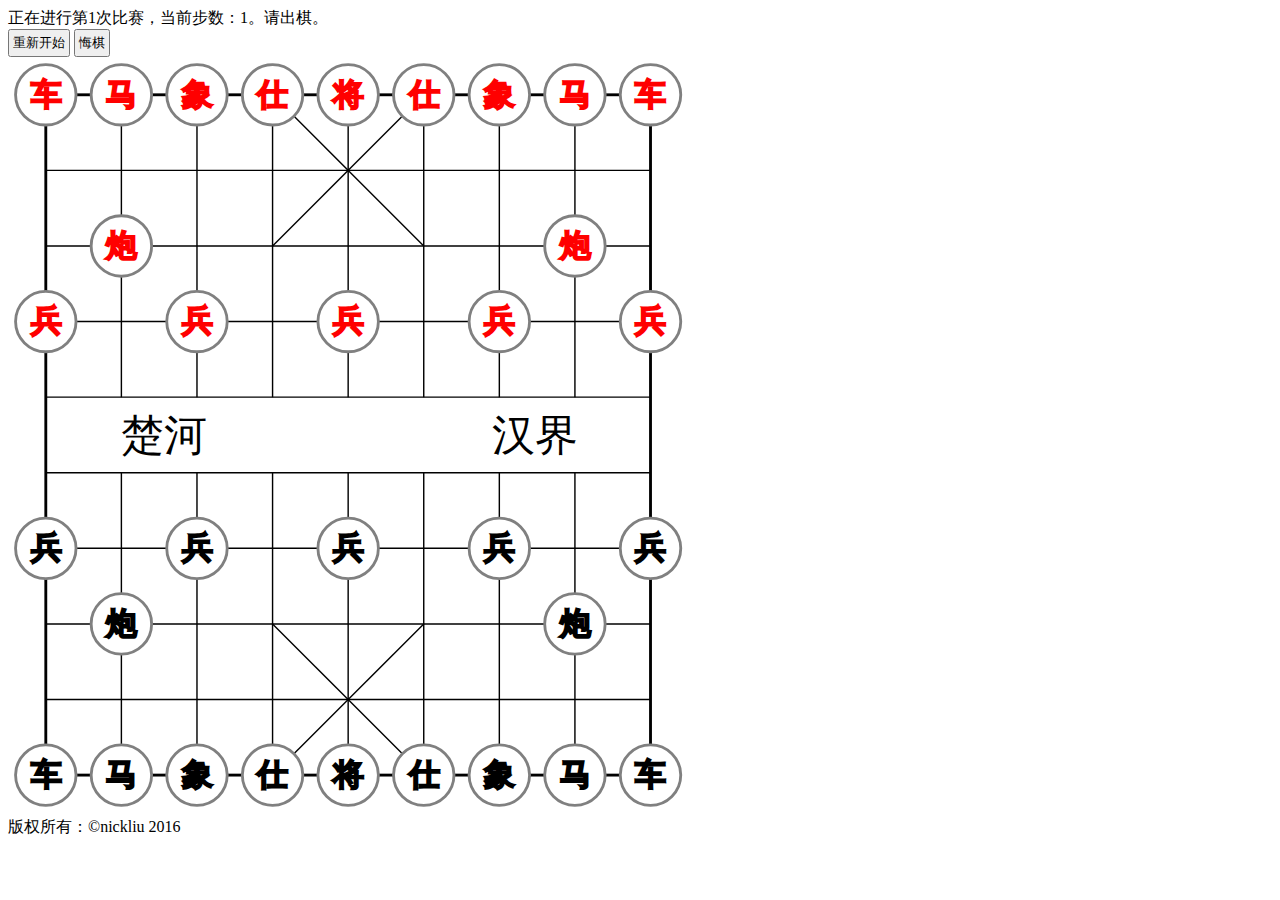
==== index.html @ 73413883 "change default.html to index.html" ====
<!DOCTYPE html>
<html>
  <head>
    <meta charset="utf-8">
    <title>欢迎使用中国象棋</title>
    <link rel="stylesheet" href="css/site.css" media="screen" charset="utf-8">
  </head>
  <body>
    <header>
    </header>
    <div class="status-wrapper">
        <div class="status-panel">
          <span id="status_span"></span>
        </div>
        <div class="message-panel">
          <span id="message_span"></span>
        </div>
    </div>
    <div class="controller-wrapper">
      <button class="controller-btn" type="button" id="btn_restart">重新开始</button>
      <button class="controller-btn" type="button" id="btn_back">悔棋</button>
    </div>
    <div id="main_wrapper">
      <div id="panel_wrapper">
        <svg id="panel_svg" class="chess-panel" width="18cm" height="20cm" viewBox="-5 -5 90 100">
          <rect class="border" x="0" y="0" width="80" height="90"></rect>
          <line class="horizon 1 red" x1="0" y1="10" x2="80" y2="10"></line>
          <line class="horizon 2 red" x1="0" y1="20" x2="80" y2="20"></line>
          <line class="horizon 3 red" x1="0" y1="30" x2="80" y2="30"></line>
          <line class="horizon 4 red" x1="0" y1="40" x2="80" y2="40"></line>

          <line class="horizon 1 black" x1="0" y1="80" x2="80" y2="80"></line>
          <line class="horizon 2 black" x1="0" y1="70" x2="80" y2="70"></line>
          <line class="horizon 3 black" x1="0" y1="60" x2="80" y2="60"></line>
          <line class="horizon 4 black" x1="0" y1="50" x2="80" y2="50"></line>

          <line class="vertical 1 red" x1="10" y1="00" x2="10" y2="40"></line>
          <line class="vertical 2 red" x1="20" y1="00" x2="20" y2="40"></line>
          <line class="vertical 3 red" x1="30" y1="00" x2="30" y2="40"></line>
          <line class="vertical 4 red" x1="40" y1="00" x2="40" y2="40"></line>
          <line class="vertical 5 red" x1="50" y1="00" x2="50" y2="40"></line>
          <line class="vertical 6 red" x1="60" y1="00" x2="60" y2="40"></line>
          <line class="vertical 7 red" x1="70" y1="00" x2="70" y2="40"></line>

          <line class="vertical 1 black" x1="10" y1="50" x2="10" y2="90"></line>
          <line class="vertical 2 black" x1="20" y1="50" x2="20" y2="90"></line>
          <line class="vertical 3 black" x1="30" y1="50" x2="30" y2="90"></line>
          <line class="vertical 4 black" x1="40" y1="50" x2="40" y2="90"></line>
          <line class="vertical 5 black" x1="50" y1="50" x2="50" y2="90"></line>
          <line class="vertical 6 black" x1="60" y1="50" x2="60" y2="90"></line>
          <line class="vertical 7 black" x1="70" y1="50" x2="70" y2="90"></line>

          <line class="slash 1 red" x1="30" y1="0" x2="50" y2="20"></line>
          <line class="slash 2 red" x1="50" y1="0" x2="30" y2="20"></line>

          <line class="slash 1 black" x1="30" y1="90" x2="50" y2="70"></line>
          <line class="slash 2 black" x1="50" y1="90" x2="30" y2="70"></line>

          <text class="title red" x="10" y="47">楚河</text>
          <text class="title black" x="59" y="47">汉界</text>

          <g class="chessman red" id="red_king_1">
            <circle r="4"></circle>
            <text x="-2" y="1.3" width="8" height="8">将</text>
          </g>
          <g class="chessman red" id="red_rook_1">
            <circle r="4"></circle>
            <text x="-2" y="1.3" width="8" height="8">车</text>
          </g>
          <g class="chessman red" id="red_rook_2">
            <circle r="4"></circle>
            <text x="-2" y="1.3" width="8" height="8">车</text>
          </g>
          <g class="chessman red" id="red_horse_1">
            <circle r="4"></circle>
            <text x="-2" y="1.3" width="8" height="8">马</text>
          </g>
          <g class="chessman red" id="red_horse_2">
            <circle r="4"></circle>
            <text x="-2" y="1.3" width="8" height="8">马</text>
          </g>
          <g class="chessman red" id="red_cannon_1">
            <circle r="4"></circle>
            <text x="-2" y="1.3" width="8" height="8">炮</text>
          </g>
          <g class="chessman red" id="red_cannon_2">
            <circle r="4"></circle>
            <text x="-2" y="1.3" width="8" height="8">炮</text>
          </g>
          <g class="chessman red" id="red_bishop_1">
            <circle r="4"></circle>
            <text x="-2" y="1.3" width="8" height="8">仕</text>
          </g>
          <g class="chessman red" id="red_bishop_2">
            <circle r="4"></circle>
            <text x="-2" y="1.3" width="8" height="8">仕</text>
          </g>
          <g class="chessman red" id="red_elephant_1">
            <circle r="4"></circle>
            <text x="-2" y="1.3" width="8" height="8">象</text>
          </g>
          <g class="chessman red" id="red_elephant_2">
            <circle r="4"></circle>
            <text x="-2" y="1.3" width="8" height="8">象</text>
          </g>
          <g class="chessman red" id="red_pawn_1">
            <circle r="4"></circle>
            <text x="-2" y="1.3" width="8" height="8">兵</text>
          </g>
          <g class="chessman red" id="red_pawn_2">
            <circle r="4"></circle>
            <text x="-2" y="1.3" width="8" height="8">兵</text>
          </g>
          <g class="chessman red" id="red_pawn_3">
            <circle r="4"></circle>
            <text x="-2" y="1.3" width="8" height="8">兵</text>
          </g>
          <g class="chessman red" id="red_pawn_4">
            <circle r="4"></circle>
            <text x="-2" y="1.3" width="8" height="8">兵</text>
          </g>
          <g class="chessman red" id="red_pawn_5">
            <circle r="4"></circle>
            <text x="-2" y="1.3" width="8" height="8">兵</text>
          </g>

          <g class="chessman black" id="black_king_1">
            <circle r="4"></circle>
            <text x="-2" y="1.3" width="8" height="8">将</text>
          </g>
          <g class="chessman black" id="black_rook_1">
            <circle r="4"></circle>
            <text x="-2" y="1.3" width="8" height="8">车</text>
          </g>
          <g class="chessman black" id="black_rook_2">
            <circle r="4"></circle>
            <text x="-2" y="1.3" width="8" height="8">车</text>
          </g>
          <g class="chessman black" id="black_horse_1">
            <circle r="4"></circle>
            <text x="-2" y="1.3" width="8" height="8">马</text>
          </g>
          <g class="chessman black" id="black_horse_2">
            <circle r="4"></circle>
            <text x="-2" y="1.3" width="8" height="8">马</text>
          </g>
          <g class="chessman black" id="black_cannon_1">
            <circle r="4"></circle>
            <text x="-2" y="1.3" width="8" height="8">炮</text>
          </g>
          <g class="chessman black" id="black_cannon_2">
            <circle r="4"></circle>
            <text x="-2" y="1.3" width="8" height="8">炮</text>
          </g>
          <g class="chessman black" id="black_bishop_1">
            <circle r="4"></circle>
            <text x="-2" y="1.3" width="8" height="8">仕</text>
          </g>
          <g class="chessman black" id="black_bishop_2">
            <circle r="4"></circle>
            <text x="-2" y="1.3" width="8" height="8">仕</text>
          </g>
          <g class="chessman black" id="black_elephant_1">
            <circle r="4"></circle>
            <text x="-2" y="1.3" width="8" height="8">象</text>
          </g>
          <g class="chessman black" id="black_elephant_2">
            <circle r="4"></circle>
            <text x="-2" y="1.3" width="8" height="8">象</text>
          </g>
          <g class="chessman black" id="black_pawn_1">
            <circle r="4"></circle>
            <text x="-2" y="1.3" width="8" height="8">兵</text>
          </g>
          <g class="chessman black" id="black_pawn_2">
            <circle r="4"></circle>
            <text x="-2" y="1.3" width="8" height="8">兵</text>
          </g>
          <g class="chessman black" id="black_pawn_3">
            <circle r="4"></circle>
            <text x="-2" y="1.3" width="8" height="8">兵</text>
          </g>
          <g class="chessman black" id="black_pawn_4">
            <circle r="4"></circle>
            <text x="-2" y="1.3" width="8" height="8">兵</text>
          </g>
          <g class="chessman black" id="black_pawn_5">
            <circle r="4"></circle>
            <text x="-2" y="1.3" width="8" height="8">兵</text>
          </g>
        </svg>
      </div>
    </div>
    <footer>版权所有：©nickliu 2016</footer>
    <script src="js/site.js"></script>
  </body>
</html>
---- css/site.css ----
.chess-panel {
  fill: transparent;
}

.chess-panel .border {
  stroke: black;
  stroke-width: 0.1mm;
  fill: white;
}

.chess-panel .horizon, .chess-panel .vertical, .chess-panel .slash {
  stroke-width: 0.05mm;
  stroke: black;
}

.chess-panel .title {
  font-size: 1.5mm;
  fill: black;
  font-family: "华文隶书";
}

.chess-panel .chessman {
  stroke-width: 0.1mm;
  stroke: gray;
  fill: white;
  cursor: default;
}

.chess-panel .chessman text {
  font-size: 1.1mm;
  font-family: "幼圆";
  cursor: default;
  -webkit-user-select: none;
  -moz-user-select: none;
}

.chess-panel .chessman.red text {
  stroke: red;
}

.chess-panel .chessman.black text {
  stroke: black;
}

.controller-btn {
  display: inline-block;
  padding: 3px;
}
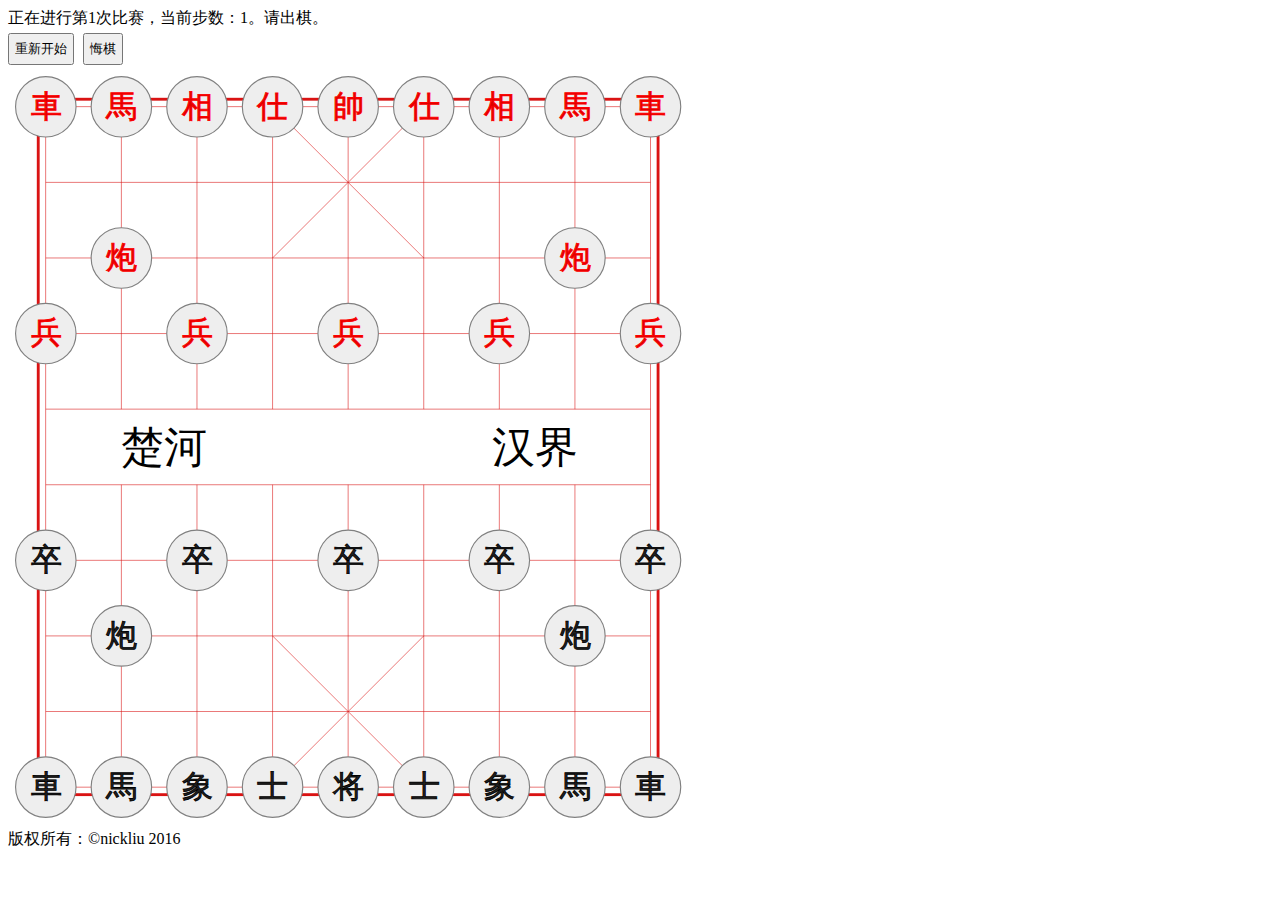
==== commit 3dba9be7: "optimal the UI" ====
--- a/index.html
+++ b/index.html
@@ -23,7 +23,8 @@
     <div id="main_wrapper">
       <div id="panel_wrapper">
         <svg id="panel_svg" class="chess-panel" width="18cm" height="20cm" viewBox="-5 -5 90 100">
-          <rect class="border" x="0" y="0" width="80" height="90"></rect>
+          <rect class="border" x="-1" y="-1" width="82" height="92"></rect>
+          <rect class="border inner" x="0" y="0" width="80" height="90"></rect>
           <line class="horizon 1 red" x1="0" y1="10" x2="80" y2="10"></line>
           <line class="horizon 2 red" x1="0" y1="20" x2="80" y2="20"></line>
           <line class="horizon 3 red" x1="0" y1="30" x2="80" y2="30"></line>
@@ -61,23 +62,23 @@
 
           <g class="chessman red" id="red_king_1">
             <circle r="4"></circle>
-            <text x="-2" y="1.3" width="8" height="8">将</text>
+            <text x="-2" y="1.3" width="8" height="8">帥</text>
           </g>
           <g class="chessman red" id="red_rook_1">
             <circle r="4"></circle>
-            <text x="-2" y="1.3" width="8" height="8">车</text>
+            <text x="-2" y="1.3" width="8" height="8">車</text>
           </g>
           <g class="chessman red" id="red_rook_2">
             <circle r="4"></circle>
-            <text x="-2" y="1.3" width="8" height="8">车</text>
+            <text x="-2" y="1.3" width="8" height="8">車</text>
           </g>
           <g class="chessman red" id="red_horse_1">
             <circle r="4"></circle>
-            <text x="-2" y="1.3" width="8" height="8">马</text>
+            <text x="-2" y="1.3" width="8" height="8">馬</text>
           </g>
           <g class="chessman red" id="red_horse_2">
             <circle r="4"></circle>
-            <text x="-2" y="1.3" width="8" height="8">马</text>
+            <text x="-2" y="1.3" width="8" height="8">馬</text>
           </g>
           <g class="chessman red" id="red_cannon_1">
             <circle r="4"></circle>
@@ -97,11 +98,11 @@
           </g>
           <g class="chessman red" id="red_elephant_1">
             <circle r="4"></circle>
-            <text x="-2" y="1.3" width="8" height="8">象</text>
+            <text x="-2" y="1.3" width="8" height="8">相</text>
           </g>
           <g class="chessman red" id="red_elephant_2">
             <circle r="4"></circle>
-            <text x="-2" y="1.3" width="8" height="8">象</text>
+            <text x="-2" y="1.3" width="8" height="8">相</text>
           </g>
           <g class="chessman red" id="red_pawn_1">
             <circle r="4"></circle>
@@ -130,19 +131,19 @@
           </g>
           <g class="chessman black" id="black_rook_1">
             <circle r="4"></circle>
-            <text x="-2" y="1.3" width="8" height="8">车</text>
+            <text x="-2" y="1.3" width="8" height="8">車</text>
           </g>
           <g class="chessman black" id="black_rook_2">
             <circle r="4"></circle>
-            <text x="-2" y="1.3" width="8" height="8">车</text>
+            <text x="-2" y="1.3" width="8" height="8">車</text>
           </g>
           <g class="chessman black" id="black_horse_1">
             <circle r="4"></circle>
-            <text x="-2" y="1.3" width="8" height="8">马</text>
+            <text x="-2" y="1.3" width="8" height="8">馬</text>
           </g>
           <g class="chessman black" id="black_horse_2">
             <circle r="4"></circle>
-            <text x="-2" y="1.3" width="8" height="8">马</text>
+            <text x="-2" y="1.3" width="8" height="8">馬</text>
           </g>
           <g class="chessman black" id="black_cannon_1">
             <circle r="4"></circle>
@@ -154,11 +155,11 @@
           </g>
           <g class="chessman black" id="black_bishop_1">
             <circle r="4"></circle>
-            <text x="-2" y="1.3" width="8" height="8">仕</text>
+            <text x="-2" y="1.3" width="8" height="8">士</text>
           </g>
           <g class="chessman black" id="black_bishop_2">
             <circle r="4"></circle>
-            <text x="-2" y="1.3" width="8" height="8">仕</text>
+            <text x="-2" y="1.3" width="8" height="8">士</text>
           </g>
           <g class="chessman black" id="black_elephant_1">
             <circle r="4"></circle>
@@ -170,23 +171,23 @@
           </g>
           <g class="chessman black" id="black_pawn_1">
             <circle r="4"></circle>
-            <text x="-2" y="1.3" width="8" height="8">兵</text>
+            <text x="-2" y="1.3" width="8" height="8">卒</text>
           </g>
           <g class="chessman black" id="black_pawn_2">
             <circle r="4"></circle>
-            <text x="-2" y="1.3" width="8" height="8">兵</text>
+            <text x="-2" y="1.3" width="8" height="8">卒</text>
           </g>
           <g class="chessman black" id="black_pawn_3">
             <circle r="4"></circle>
-            <text x="-2" y="1.3" width="8" height="8">兵</text>
+            <text x="-2" y="1.3" width="8" height="8">卒</text>
           </g>
           <g class="chessman black" id="black_pawn_4">
             <circle r="4"></circle>
-            <text x="-2" y="1.3" width="8" height="8">兵</text>
+            <text x="-2" y="1.3" width="8" height="8">卒</text>
           </g>
           <g class="chessman black" id="black_pawn_5">
             <circle r="4"></circle>
-            <text x="-2" y="1.3" width="8" height="8">兵</text>
+            <text x="-2" y="1.3" width="8" height="8">卒</text>
           </g>
         </svg>
       </div>
--- a/css/site.css
+++ b/css/site.css
@@ -3,14 +3,18 @@
 }
 
 .chess-panel .border {
-  stroke: black;
+  stroke: #da1313;
   stroke-width: 0.1mm;
   fill: white;
 }
 
+.chess-panel .border.inner{
+  stroke-width: 0.02mm;
+}
+
 .chess-panel .horizon, .chess-panel .vertical, .chess-panel .slash {
-  stroke-width: 0.05mm;
-  stroke: black;
+  stroke-width: 0.02mm;
+  stroke: #da1313;
 }
 
 .chess-panel .title {
@@ -20,10 +24,15 @@
 }
 
 .chess-panel .chessman {
-  stroke-width: 0.1mm;
+  stroke-width: 0.04mm;
   stroke: gray;
-  fill: white;
+  fill: #eee;
   cursor: default;
+  box-shadow: 1px 1px 1px gray;
+}
+
+.chess-panel .chessman:hover {
+  fill: #ddd;
 }
 
 .chess-panel .chessman text {
@@ -32,17 +41,22 @@
   cursor: default;
   -webkit-user-select: none;
   -moz-user-select: none;
+  stroke-width: 0.03mm;
 }
 
 .chess-panel .chessman.red text {
-  stroke: red;
+  stroke: #f00;
+  fill: #d00;
 }
 
 .chess-panel .chessman.black text {
-  stroke: black;
+  stroke: #000;
+  fill: #222;
 }
 
 .controller-btn {
   display: inline-block;
-  padding: 3px;
+  padding: 5px;
+  margin: 4px 5px 4px 0;
+  color: black;
 }
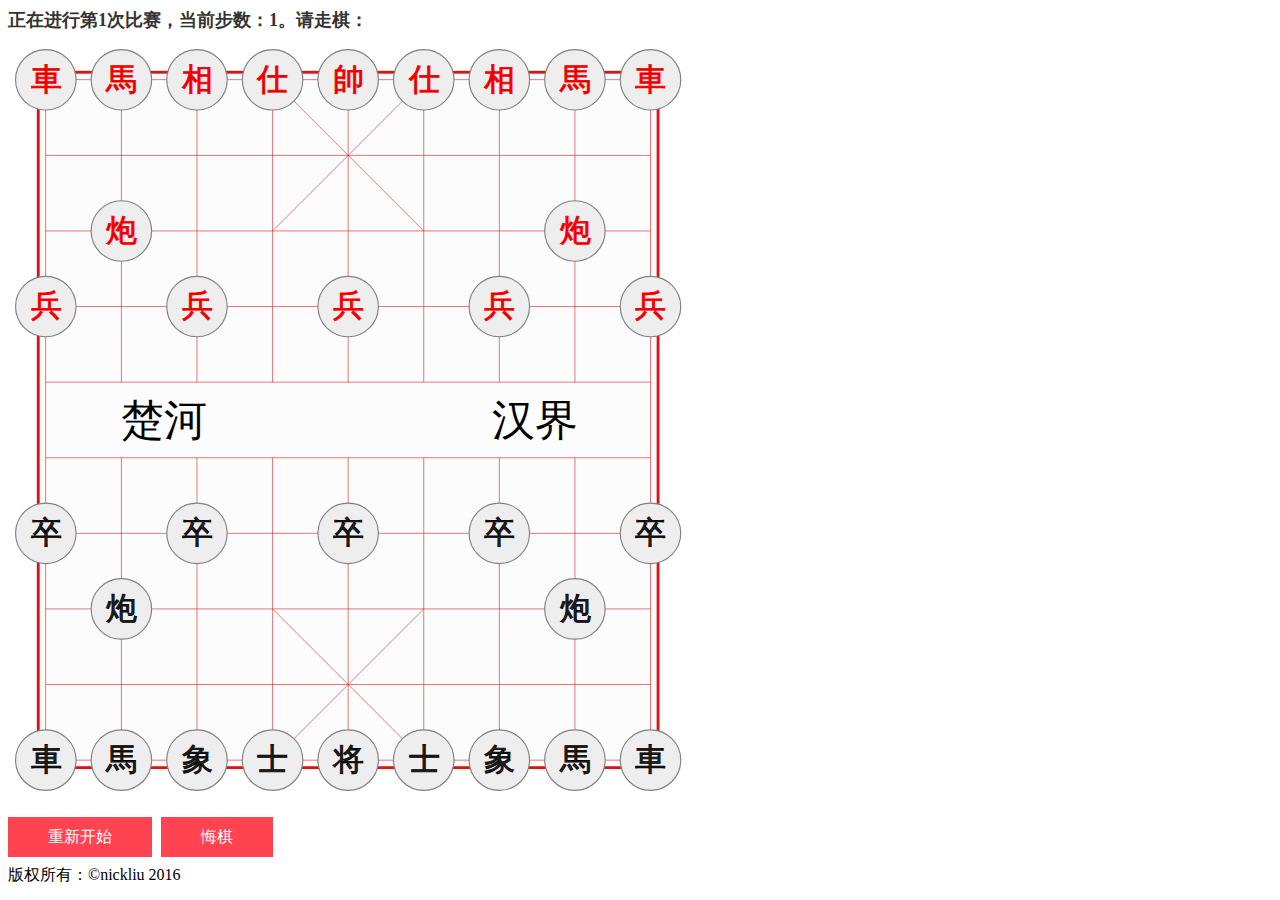
==== commit fa7e83c6: "optimal the UI twice" ====
--- a/index.html
+++ b/index.html
@@ -16,13 +16,17 @@
           <span id="message_span"></span>
         </div>
     </div>
-    <div class="controller-wrapper">
-      <button class="controller-btn" type="button" id="btn_restart">重新开始</button>
-      <button class="controller-btn" type="button" id="btn_back">悔棋</button>
-    </div>
     <div id="main_wrapper">
       <div id="panel_wrapper">
         <svg id="panel_svg" class="chess-panel" width="18cm" height="20cm" viewBox="-5 -5 90 100">
+          <defs>
+            <filter id="f1" x="0" y="0" width="200%" height="200%">
+            <feOffset result="offOut" in="SourceAlpha" dx="20" dy="20" />
+            <feGaussianBlur result="blurOut" in="offOut" stdDeviation="10" />
+            <feBlend in="SourceGraphic" in2="blurOut" mode="normal" />
+            </filter>
+          </defs>
+
           <rect class="border" x="-1" y="-1" width="82" height="92"></rect>
           <rect class="border inner" x="0" y="0" width="80" height="90"></rect>
           <line class="horizon 1 red" x1="0" y1="10" x2="80" y2="10"></line>
@@ -192,6 +196,10 @@
         </svg>
       </div>
     </div>
+    <div class="controller-wrapper">
+      <button class="controller-btn" type="button" id="btn_restart">重新开始</button>
+      <button class="controller-btn" type="button" id="btn_back">悔棋</button>
+    </div>
     <footer>版权所有：©nickliu 2016</footer>
     <script src="js/site.js"></script>
   </body>
--- a/css/site.css
+++ b/css/site.css
@@ -1,11 +1,12 @@
 .chess-panel {
   fill: transparent;
+  margin: 10px 0px;
 }
 
 .chess-panel .border {
   stroke: #da1313;
   stroke-width: 0.1mm;
-  fill: white;
+  fill: #fcfcfc;
 }
 
 .chess-panel .border.inner{
@@ -28,7 +29,7 @@
   stroke: gray;
   fill: #eee;
   cursor: default;
-  box-shadow: 1px 1px 1px gray;
+  filter: drop-shadow();
 }
 
 .chess-panel .chessman:hover {
@@ -56,7 +57,38 @@
 
 .controller-btn {
   display: inline-block;
-  padding: 5px;
-  margin: 4px 5px 4px 0;
-  color: black;
+  margin: 5px 5px 8px 0;
+  color: #FFF;
+  background-color: #FF4351;
+  border-color: #FF4351;
+  font-weight: 400;
+  font-size: 16px;
+  font-family: "Helvetica Neue Light", "Helvetica Neue", Helvetica, Arial, "Lucida Grande", sans-serif;
+  text-decoration: none;
+  text-align: center;
+  line-height: 40px;
+  height: 40px;
+  padding: 0 40px;
+  display: inline-block;
+  appearance: none;
+  cursor: pointer;
+  border: none;
+  -webkit-box-sizing: border-box;
+  -moz-box-sizing: border-box;
+  box-sizing: border-box;
+  -webkit-transition-property: all;
+  transition-property: all;
+  -webkit-transition-duration: .3s;
+  transition-duration: .3s;
 }
+
+.controller-btn:hover {
+  background-color: #ff7680;
+  border-color: #ff7680;
+}
+
+.status-wrapper {
+  color: #333;
+  font-size: 18px;
+  font-weight: bold;
+}
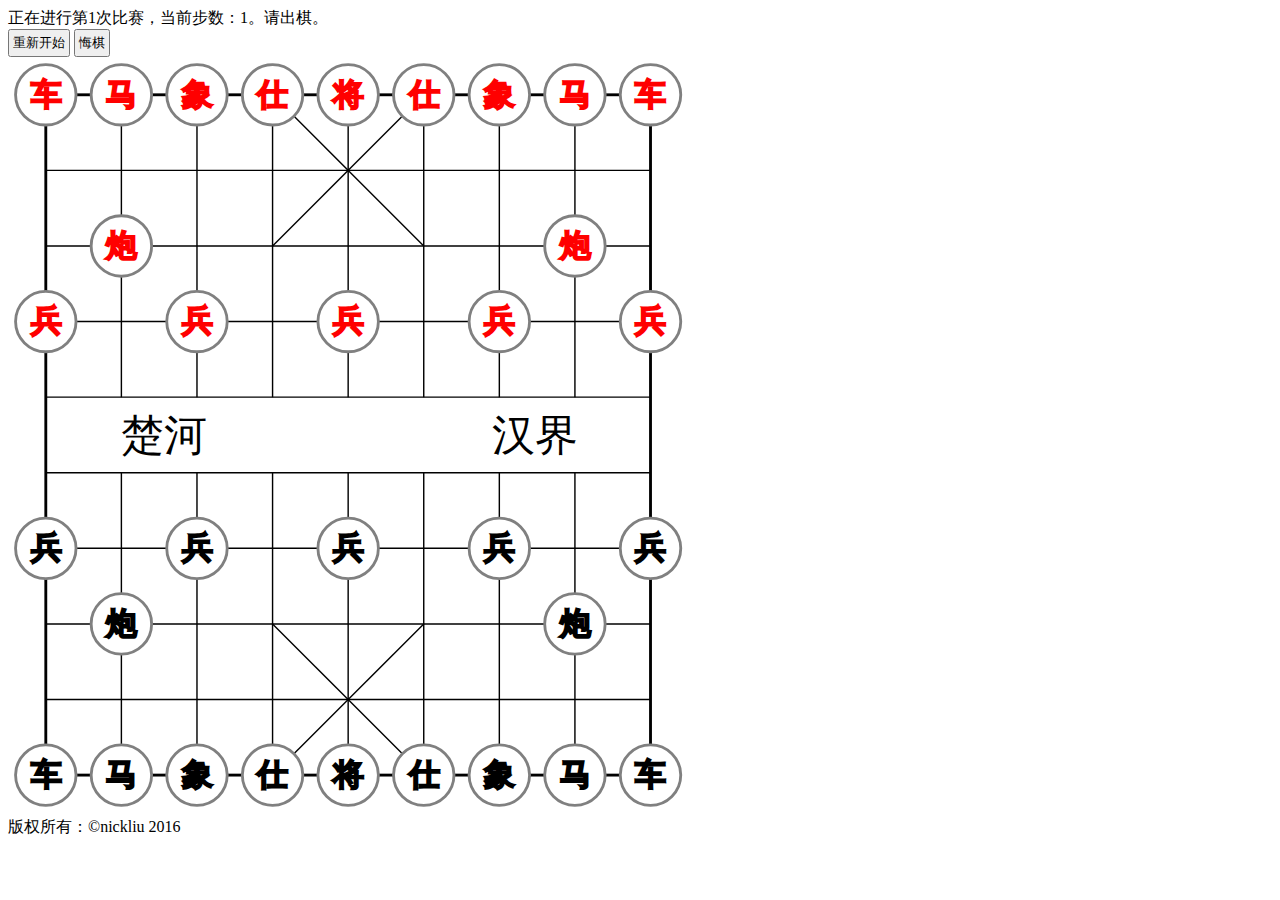
==== commit a92f27d9: "fix click issue" ====
--- a/index.html
+++ b/index.html
@@ -2,7 +2,7 @@
 <html>
   <head>
     <meta charset="utf-8">
-    <title>欢迎使用中国象棋</title>
+    <title>我的中国象棋</title>
     <link rel="stylesheet" href="css/site.css" media="screen" charset="utf-8">
   </head>
   <body>
@@ -16,19 +16,14 @@
           <span id="message_span"></span>
         </div>
     </div>
+    <div class="controller-wrapper">
+      <button class="controller-btn" type="button" id="btn_restart">重新开始</button>
+      <button class="controller-btn" type="button" id="btn_back">悔棋</button>
+    </div>
     <div id="main_wrapper">
       <div id="panel_wrapper">
         <svg id="panel_svg" class="chess-panel" width="18cm" height="20cm" viewBox="-5 -5 90 100">
-          <defs>
-            <filter id="f1" x="0" y="0" width="200%" height="200%">
-            <feOffset result="offOut" in="SourceAlpha" dx="20" dy="20" />
-            <feGaussianBlur result="blurOut" in="offOut" stdDeviation="10" />
-            <feBlend in="SourceGraphic" in2="blurOut" mode="normal" />
-            </filter>
-          </defs>
-
-          <rect class="border" x="-1" y="-1" width="82" height="92"></rect>
-          <rect class="border inner" x="0" y="0" width="80" height="90"></rect>
+          <rect class="border" x="0" y="0" width="80" height="90"></rect>
           <line class="horizon 1 red" x1="0" y1="10" x2="80" y2="10"></line>
           <line class="horizon 2 red" x1="0" y1="20" x2="80" y2="20"></line>
           <line class="horizon 3 red" x1="0" y1="30" x2="80" y2="30"></line>
@@ -66,23 +61,23 @@
 
           <g class="chessman red" id="red_king_1">
             <circle r="4"></circle>
-            <text x="-2" y="1.3" width="8" height="8">帥</text>
+            <text x="-2" y="1.3" width="8" height="8">将</text>
           </g>
           <g class="chessman red" id="red_rook_1">
             <circle r="4"></circle>
-            <text x="-2" y="1.3" width="8" height="8">車</text>
+            <text x="-2" y="1.3" width="8" height="8">车</text>
           </g>
           <g class="chessman red" id="red_rook_2">
             <circle r="4"></circle>
-            <text x="-2" y="1.3" width="8" height="8">車</text>
+            <text x="-2" y="1.3" width="8" height="8">车</text>
           </g>
           <g class="chessman red" id="red_horse_1">
             <circle r="4"></circle>
-            <text x="-2" y="1.3" width="8" height="8">馬</text>
+            <text x="-2" y="1.3" width="8" height="8">马</text>
           </g>
           <g class="chessman red" id="red_horse_2">
             <circle r="4"></circle>
-            <text x="-2" y="1.3" width="8" height="8">馬</text>
+            <text x="-2" y="1.3" width="8" height="8">马</text>
           </g>
           <g class="chessman red" id="red_cannon_1">
             <circle r="4"></circle>
@@ -102,11 +97,11 @@
           </g>
           <g class="chessman red" id="red_elephant_1">
             <circle r="4"></circle>
-            <text x="-2" y="1.3" width="8" height="8">相</text>
+            <text x="-2" y="1.3" width="8" height="8">象</text>
           </g>
           <g class="chessman red" id="red_elephant_2">
             <circle r="4"></circle>
-            <text x="-2" y="1.3" width="8" height="8">相</text>
+            <text x="-2" y="1.3" width="8" height="8">象</text>
           </g>
           <g class="chessman red" id="red_pawn_1">
             <circle r="4"></circle>
@@ -135,19 +130,19 @@
           </g>
           <g class="chessman black" id="black_rook_1">
             <circle r="4"></circle>
-            <text x="-2" y="1.3" width="8" height="8">車</text>
+            <text x="-2" y="1.3" width="8" height="8">车</text>
           </g>
           <g class="chessman black" id="black_rook_2">
             <circle r="4"></circle>
-            <text x="-2" y="1.3" width="8" height="8">車</text>
+            <text x="-2" y="1.3" width="8" height="8">车</text>
           </g>
           <g class="chessman black" id="black_horse_1">
             <circle r="4"></circle>
-            <text x="-2" y="1.3" width="8" height="8">馬</text>
+            <text x="-2" y="1.3" width="8" height="8">马</text>
           </g>
           <g class="chessman black" id="black_horse_2">
             <circle r="4"></circle>
-            <text x="-2" y="1.3" width="8" height="8">馬</text>
+            <text x="-2" y="1.3" width="8" height="8">马</text>
           </g>
           <g class="chessman black" id="black_cannon_1">
             <circle r="4"></circle>
@@ -159,11 +154,11 @@
           </g>
           <g class="chessman black" id="black_bishop_1">
             <circle r="4"></circle>
-            <text x="-2" y="1.3" width="8" height="8">士</text>
+            <text x="-2" y="1.3" width="8" height="8">仕</text>
           </g>
           <g class="chessman black" id="black_bishop_2">
             <circle r="4"></circle>
-            <text x="-2" y="1.3" width="8" height="8">士</text>
+            <text x="-2" y="1.3" width="8" height="8">仕</text>
           </g>
           <g class="chessman black" id="black_elephant_1">
             <circle r="4"></circle>
@@ -175,30 +170,26 @@
           </g>
           <g class="chessman black" id="black_pawn_1">
             <circle r="4"></circle>
-            <text x="-2" y="1.3" width="8" height="8">卒</text>
+            <text x="-2" y="1.3" width="8" height="8">兵</text>
           </g>
           <g class="chessman black" id="black_pawn_2">
             <circle r="4"></circle>
-            <text x="-2" y="1.3" width="8" height="8">卒</text>
+            <text x="-2" y="1.3" width="8" height="8">兵</text>
           </g>
           <g class="chessman black" id="black_pawn_3">
             <circle r="4"></circle>
-            <text x="-2" y="1.3" width="8" height="8">卒</text>
+            <text x="-2" y="1.3" width="8" height="8">兵</text>
           </g>
           <g class="chessman black" id="black_pawn_4">
             <circle r="4"></circle>
-            <text x="-2" y="1.3" width="8" height="8">卒</text>
+            <text x="-2" y="1.3" width="8" height="8">兵</text>
           </g>
           <g class="chessman black" id="black_pawn_5">
             <circle r="4"></circle>
-            <text x="-2" y="1.3" width="8" height="8">卒</text>
+            <text x="-2" y="1.3" width="8" height="8">兵</text>
           </g>
         </svg>
       </div>
-    </div>
-    <div class="controller-wrapper">
-      <button class="controller-btn" type="button" id="btn_restart">重新开始</button>
-      <button class="controller-btn" type="button" id="btn_back">悔棋</button>
     </div>
     <footer>版权所有：©nickliu 2016</footer>
     <script src="js/site.js"></script>
--- a/css/site.css
+++ b/css/site.css
@@ -1,21 +1,16 @@
 .chess-panel {
   fill: transparent;
-  margin: 10px 0px;
 }
 
 .chess-panel .border {
-  stroke: #da1313;
+  stroke: black;
   stroke-width: 0.1mm;
-  fill: #fcfcfc;
-}
-
-.chess-panel .border.inner{
-  stroke-width: 0.02mm;
+  fill: white;
 }
 
 .chess-panel .horizon, .chess-panel .vertical, .chess-panel .slash {
-  stroke-width: 0.02mm;
-  stroke: #da1313;
+  stroke-width: 0.05mm;
+  stroke: black;
 }
 
 .chess-panel .title {
@@ -25,15 +20,19 @@
 }
 
 .chess-panel .chessman {
-  stroke-width: 0.04mm;
+  stroke-width: 0.1mm;
   stroke: gray;
-  fill: #eee;
+  fill: white;
   cursor: default;
-  filter: drop-shadow();
+  display: none;
 }
 
-.chess-panel .chessman:hover {
-  fill: #ddd;
+.chess-panel .chessman.alive {
+  display: block;
+}
+
+.chess-panel .chessman.selected {
+  stroke: red;
 }
 
 .chess-panel .chessman text {
@@ -42,53 +41,17 @@
   cursor: default;
   -webkit-user-select: none;
   -moz-user-select: none;
-  stroke-width: 0.03mm;
 }
 
 .chess-panel .chessman.red text {
-  stroke: #f00;
-  fill: #d00;
+  stroke: red;
 }
 
 .chess-panel .chessman.black text {
-  stroke: #000;
-  fill: #222;
+  stroke: black;
 }
 
 .controller-btn {
   display: inline-block;
-  margin: 5px 5px 8px 0;
-  color: #FFF;
-  background-color: #FF4351;
-  border-color: #FF4351;
-  font-weight: 400;
-  font-size: 16px;
-  font-family: "Helvetica Neue Light", "Helvetica Neue", Helvetica, Arial, "Lucida Grande", sans-serif;
-  text-decoration: none;
-  text-align: center;
-  line-height: 40px;
-  height: 40px;
-  padding: 0 40px;
-  display: inline-block;
-  appearance: none;
-  cursor: pointer;
-  border: none;
-  -webkit-box-sizing: border-box;
-  -moz-box-sizing: border-box;
-  box-sizing: border-box;
-  -webkit-transition-property: all;
-  transition-property: all;
-  -webkit-transition-duration: .3s;
-  transition-duration: .3s;
+  padding: 3px;
 }
-
-.controller-btn:hover {
-  background-color: #ff7680;
-  border-color: #ff7680;
-}
-
-.status-wrapper {
-  color: #333;
-  font-size: 18px;
-  font-weight: bold;
-}
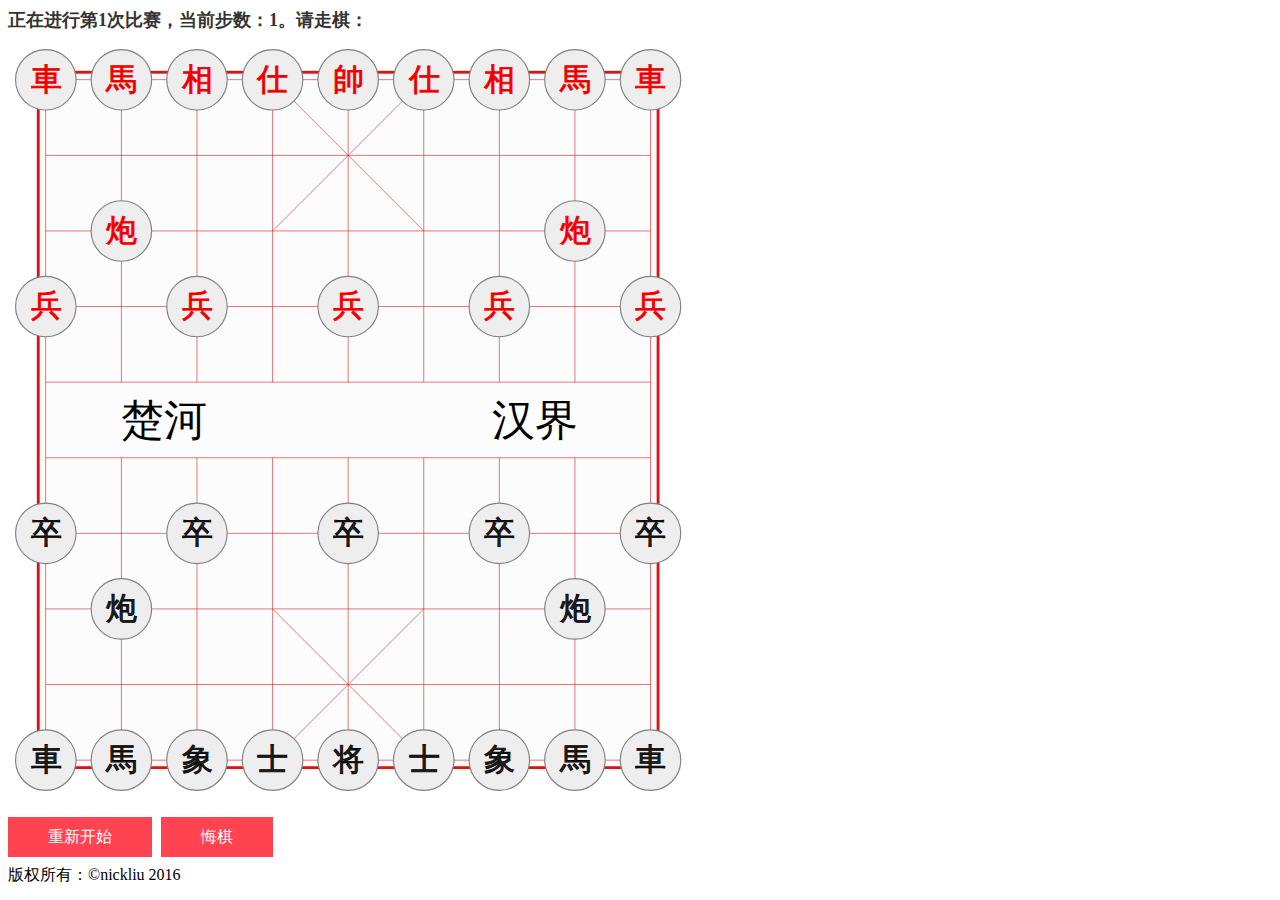
==== commit c0cf0258: "Merge branch 'master' into gh-pages" ====
--- a/index.html
+++ b/index.html
@@ -16,14 +16,19 @@
           <span id="message_span"></span>
         </div>
     </div>
-    <div class="controller-wrapper">
-      <button class="controller-btn" type="button" id="btn_restart">重新开始</button>
-      <button class="controller-btn" type="button" id="btn_back">悔棋</button>
-    </div>
     <div id="main_wrapper">
       <div id="panel_wrapper">
         <svg id="panel_svg" class="chess-panel" width="18cm" height="20cm" viewBox="-5 -5 90 100">
-          <rect class="border" x="0" y="0" width="80" height="90"></rect>
+          <defs>
+            <filter id="f1" x="0" y="0" width="200%" height="200%">
+            <feOffset result="offOut" in="SourceAlpha" dx="20" dy="20" />
+            <feGaussianBlur result="blurOut" in="offOut" stdDeviation="10" />
+            <feBlend in="SourceGraphic" in2="blurOut" mode="normal" />
+            </filter>
+          </defs>
+
+          <rect class="border" x="-1" y="-1" width="82" height="92"></rect>
+          <rect class="border inner" x="0" y="0" width="80" height="90"></rect>
           <line class="horizon 1 red" x1="0" y1="10" x2="80" y2="10"></line>
           <line class="horizon 2 red" x1="0" y1="20" x2="80" y2="20"></line>
           <line class="horizon 3 red" x1="0" y1="30" x2="80" y2="30"></line>
@@ -61,135 +66,139 @@
 
           <g class="chessman red" id="red_king_1">
             <circle r="4"></circle>
+            <text x="-2" y="1.3" width="8" height="8">帥</text>
+          </g>
+          <g class="chessman red" id="red_rook_1">
+            <circle r="4"></circle>
+            <text x="-2" y="1.3" width="8" height="8">車</text>
+          </g>
+          <g class="chessman red" id="red_rook_2">
+            <circle r="4"></circle>
+            <text x="-2" y="1.3" width="8" height="8">車</text>
+          </g>
+          <g class="chessman red" id="red_horse_1">
+            <circle r="4"></circle>
+            <text x="-2" y="1.3" width="8" height="8">馬</text>
+          </g>
+          <g class="chessman red" id="red_horse_2">
+            <circle r="4"></circle>
+            <text x="-2" y="1.3" width="8" height="8">馬</text>
+          </g>
+          <g class="chessman red" id="red_cannon_1">
+            <circle r="4"></circle>
+            <text x="-2" y="1.3" width="8" height="8">炮</text>
+          </g>
+          <g class="chessman red" id="red_cannon_2">
+            <circle r="4"></circle>
+            <text x="-2" y="1.3" width="8" height="8">炮</text>
+          </g>
+          <g class="chessman red" id="red_bishop_1">
+            <circle r="4"></circle>
+            <text x="-2" y="1.3" width="8" height="8">仕</text>
+          </g>
+          <g class="chessman red" id="red_bishop_2">
+            <circle r="4"></circle>
+            <text x="-2" y="1.3" width="8" height="8">仕</text>
+          </g>
+          <g class="chessman red" id="red_elephant_1">
+            <circle r="4"></circle>
+            <text x="-2" y="1.3" width="8" height="8">相</text>
+          </g>
+          <g class="chessman red" id="red_elephant_2">
+            <circle r="4"></circle>
+            <text x="-2" y="1.3" width="8" height="8">相</text>
+          </g>
+          <g class="chessman red" id="red_pawn_1">
+            <circle r="4"></circle>
+            <text x="-2" y="1.3" width="8" height="8">兵</text>
+          </g>
+          <g class="chessman red" id="red_pawn_2">
+            <circle r="4"></circle>
+            <text x="-2" y="1.3" width="8" height="8">兵</text>
+          </g>
+          <g class="chessman red" id="red_pawn_3">
+            <circle r="4"></circle>
+            <text x="-2" y="1.3" width="8" height="8">兵</text>
+          </g>
+          <g class="chessman red" id="red_pawn_4">
+            <circle r="4"></circle>
+            <text x="-2" y="1.3" width="8" height="8">兵</text>
+          </g>
+          <g class="chessman red" id="red_pawn_5">
+            <circle r="4"></circle>
+            <text x="-2" y="1.3" width="8" height="8">兵</text>
+          </g>
+
+          <g class="chessman black" id="black_king_1">
+            <circle r="4"></circle>
             <text x="-2" y="1.3" width="8" height="8">将</text>
           </g>
-          <g class="chessman red" id="red_rook_1">
-            <circle r="4"></circle>
-            <text x="-2" y="1.3" width="8" height="8">车</text>
-          </g>
-          <g class="chessman red" id="red_rook_2">
-            <circle r="4"></circle>
-            <text x="-2" y="1.3" width="8" height="8">车</text>
-          </g>
-          <g class="chessman red" id="red_horse_1">
-            <circle r="4"></circle>
-            <text x="-2" y="1.3" width="8" height="8">马</text>
-          </g>
-          <g class="chessman red" id="red_horse_2">
-            <circle r="4"></circle>
-            <text x="-2" y="1.3" width="8" height="8">马</text>
-          </g>
-          <g class="chessman red" id="red_cannon_1">
-            <circle r="4"></circle>
-            <text x="-2" y="1.3" width="8" height="8">炮</text>
-          </g>
-          <g class="chessman red" id="red_cannon_2">
-            <circle r="4"></circle>
-            <text x="-2" y="1.3" width="8" height="8">炮</text>
-          </g>
-          <g class="chessman red" id="red_bishop_1">
-            <circle r="4"></circle>
-            <text x="-2" y="1.3" width="8" height="8">仕</text>
-          </g>
-          <g class="chessman red" id="red_bishop_2">
-            <circle r="4"></circle>
-            <text x="-2" y="1.3" width="8" height="8">仕</text>
-          </g>
-          <g class="chessman red" id="red_elephant_1">
+          <g class="chessman black" id="black_rook_1">
+            <circle r="4"></circle>
+            <text x="-2" y="1.3" width="8" height="8">車</text>
+          </g>
+          <g class="chessman black" id="black_rook_2">
+            <circle r="4"></circle>
+            <text x="-2" y="1.3" width="8" height="8">車</text>
+          </g>
+          <g class="chessman black" id="black_horse_1">
+            <circle r="4"></circle>
+            <text x="-2" y="1.3" width="8" height="8">馬</text>
+          </g>
+          <g class="chessman black" id="black_horse_2">
+            <circle r="4"></circle>
+            <text x="-2" y="1.3" width="8" height="8">馬</text>
+          </g>
+          <g class="chessman black" id="black_cannon_1">
+            <circle r="4"></circle>
+            <text x="-2" y="1.3" width="8" height="8">炮</text>
+          </g>
+          <g class="chessman black" id="black_cannon_2">
+            <circle r="4"></circle>
+            <text x="-2" y="1.3" width="8" height="8">炮</text>
+          </g>
+          <g class="chessman black" id="black_bishop_1">
+            <circle r="4"></circle>
+            <text x="-2" y="1.3" width="8" height="8">士</text>
+          </g>
+          <g class="chessman black" id="black_bishop_2">
+            <circle r="4"></circle>
+            <text x="-2" y="1.3" width="8" height="8">士</text>
+          </g>
+          <g class="chessman black" id="black_elephant_1">
             <circle r="4"></circle>
             <text x="-2" y="1.3" width="8" height="8">象</text>
           </g>
-          <g class="chessman red" id="red_elephant_2">
+          <g class="chessman black" id="black_elephant_2">
             <circle r="4"></circle>
             <text x="-2" y="1.3" width="8" height="8">象</text>
           </g>
-          <g class="chessman red" id="red_pawn_1">
-            <circle r="4"></circle>
-            <text x="-2" y="1.3" width="8" height="8">兵</text>
-          </g>
-          <g class="chessman red" id="red_pawn_2">
-            <circle r="4"></circle>
-            <text x="-2" y="1.3" width="8" height="8">兵</text>
-          </g>
-          <g class="chessman red" id="red_pawn_3">
-            <circle r="4"></circle>
-            <text x="-2" y="1.3" width="8" height="8">兵</text>
-          </g>
-          <g class="chessman red" id="red_pawn_4">
-            <circle r="4"></circle>
-            <text x="-2" y="1.3" width="8" height="8">兵</text>
-          </g>
-          <g class="chessman red" id="red_pawn_5">
-            <circle r="4"></circle>
-            <text x="-2" y="1.3" width="8" height="8">兵</text>
-          </g>
-
-          <g class="chessman black" id="black_king_1">
-            <circle r="4"></circle>
-            <text x="-2" y="1.3" width="8" height="8">将</text>
-          </g>
-          <g class="chessman black" id="black_rook_1">
-            <circle r="4"></circle>
-            <text x="-2" y="1.3" width="8" height="8">车</text>
-          </g>
-          <g class="chessman black" id="black_rook_2">
-            <circle r="4"></circle>
-            <text x="-2" y="1.3" width="8" height="8">车</text>
-          </g>
-          <g class="chessman black" id="black_horse_1">
-            <circle r="4"></circle>
-            <text x="-2" y="1.3" width="8" height="8">马</text>
-          </g>
-          <g class="chessman black" id="black_horse_2">
-            <circle r="4"></circle>
-            <text x="-2" y="1.3" width="8" height="8">马</text>
-          </g>
-          <g class="chessman black" id="black_cannon_1">
-            <circle r="4"></circle>
-            <text x="-2" y="1.3" width="8" height="8">炮</text>
-          </g>
-          <g class="chessman black" id="black_cannon_2">
-            <circle r="4"></circle>
-            <text x="-2" y="1.3" width="8" height="8">炮</text>
-          </g>
-          <g class="chessman black" id="black_bishop_1">
-            <circle r="4"></circle>
-            <text x="-2" y="1.3" width="8" height="8">仕</text>
-          </g>
-          <g class="chessman black" id="black_bishop_2">
-            <circle r="4"></circle>
-            <text x="-2" y="1.3" width="8" height="8">仕</text>
-          </g>
-          <g class="chessman black" id="black_elephant_1">
-            <circle r="4"></circle>
-            <text x="-2" y="1.3" width="8" height="8">象</text>
-          </g>
-          <g class="chessman black" id="black_elephant_2">
-            <circle r="4"></circle>
-            <text x="-2" y="1.3" width="8" height="8">象</text>
-          </g>
           <g class="chessman black" id="black_pawn_1">
             <circle r="4"></circle>
-            <text x="-2" y="1.3" width="8" height="8">兵</text>
+            <text x="-2" y="1.3" width="8" height="8">卒</text>
           </g>
           <g class="chessman black" id="black_pawn_2">
             <circle r="4"></circle>
-            <text x="-2" y="1.3" width="8" height="8">兵</text>
+            <text x="-2" y="1.3" width="8" height="8">卒</text>
           </g>
           <g class="chessman black" id="black_pawn_3">
             <circle r="4"></circle>
-            <text x="-2" y="1.3" width="8" height="8">兵</text>
+            <text x="-2" y="1.3" width="8" height="8">卒</text>
           </g>
           <g class="chessman black" id="black_pawn_4">
             <circle r="4"></circle>
-            <text x="-2" y="1.3" width="8" height="8">兵</text>
+            <text x="-2" y="1.3" width="8" height="8">卒</text>
           </g>
           <g class="chessman black" id="black_pawn_5">
             <circle r="4"></circle>
-            <text x="-2" y="1.3" width="8" height="8">兵</text>
+            <text x="-2" y="1.3" width="8" height="8">卒</text>
           </g>
         </svg>
       </div>
+    </div>
+    <div class="controller-wrapper">
+      <button class="controller-btn" type="button" id="btn_restart">重新开始</button>
+      <button class="controller-btn" type="button" id="btn_back">悔棋</button>
     </div>
     <footer>版权所有：©nickliu 2016</footer>
     <script src="js/site.js"></script>
--- a/css/site.css
+++ b/css/site.css
@@ -1,16 +1,21 @@
 .chess-panel {
   fill: transparent;
+  margin: 10px 0px;
 }
 
 .chess-panel .border {
-  stroke: black;
+  stroke: #da1313;
   stroke-width: 0.1mm;
-  fill: white;
+  fill: #fcfcfc;
+}
+
+.chess-panel .border.inner{
+  stroke-width: 0.02mm;
 }
 
 .chess-panel .horizon, .chess-panel .vertical, .chess-panel .slash {
-  stroke-width: 0.05mm;
-  stroke: black;
+  stroke-width: 0.02mm;
+  stroke: #da1313;
 }
 
 .chess-panel .title {
@@ -20,11 +25,16 @@
 }
 
 .chess-panel .chessman {
-  stroke-width: 0.1mm;
+  stroke-width: 0.04mm;
   stroke: gray;
-  fill: white;
+  fill: #eee;
   cursor: default;
+  filter: drop-shadow();
   display: none;
+}
+
+.chess-panel .chessman:hover {
+  fill: #ddd;
 }
 
 .chess-panel .chessman.alive {
@@ -41,17 +51,53 @@
   cursor: default;
   -webkit-user-select: none;
   -moz-user-select: none;
+  stroke-width: 0.03mm;
 }
 
 .chess-panel .chessman.red text {
-  stroke: red;
+  stroke: #f00;
+  fill: #d00;
 }
 
 .chess-panel .chessman.black text {
-  stroke: black;
+  stroke: #000;
+  fill: #222;
 }
 
 .controller-btn {
   display: inline-block;
-  padding: 3px;
+  margin: 5px 5px 8px 0;
+  color: #FFF;
+  background-color: #FF4351;
+  border-color: #FF4351;
+  font-weight: 400;
+  font-size: 16px;
+  font-family: "Helvetica Neue Light", "Helvetica Neue", Helvetica, Arial, "Lucida Grande", sans-serif;
+  text-decoration: none;
+  text-align: center;
+  line-height: 40px;
+  height: 40px;
+  padding: 0 40px;
+  display: inline-block;
+  appearance: none;
+  cursor: pointer;
+  border: none;
+  -webkit-box-sizing: border-box;
+  -moz-box-sizing: border-box;
+  box-sizing: border-box;
+  -webkit-transition-property: all;
+  transition-property: all;
+  -webkit-transition-duration: .3s;
+  transition-duration: .3s;
 }
+
+.controller-btn:hover {
+  background-color: #ff7680;
+  border-color: #ff7680;
+}
+
+.status-wrapper {
+  color: #333;
+  font-size: 18px;
+  font-weight: bold;
+}
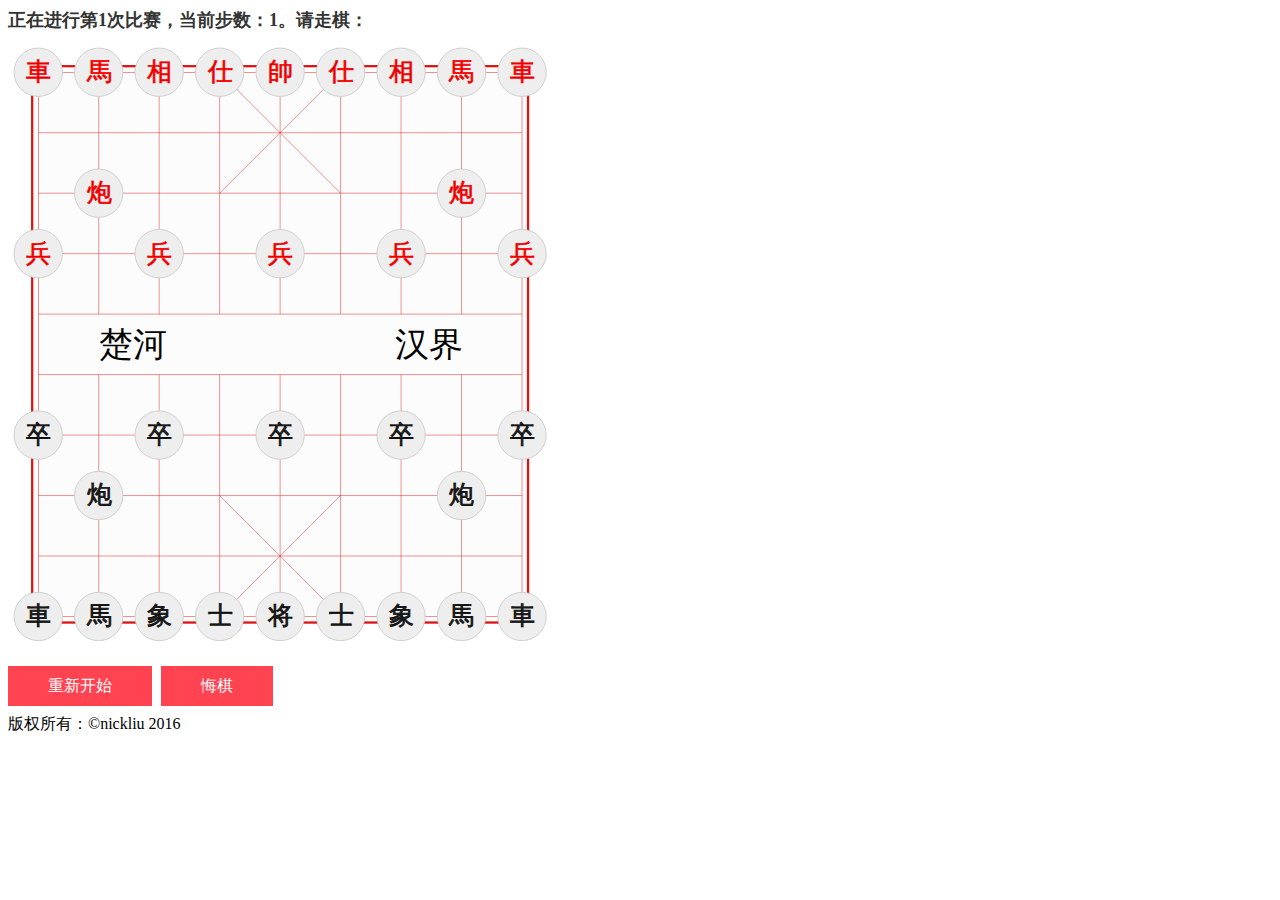
==== commit 7c5caf8c: "use click instead of mouse move to move a chessman" ====
--- a/index.html
+++ b/index.html
@@ -18,7 +18,7 @@
     </div>
     <div id="main_wrapper">
       <div id="panel_wrapper">
-        <svg id="panel_svg" class="chess-panel" width="18cm" height="20cm" viewBox="-5 -5 90 100">
+        <svg id="panel_svg" class="chess-panel" width="14.4cm" height="16cm" viewBox="-5 -5 90 100">
           <defs>
             <filter id="f1" x="0" y="0" width="200%" height="200%">
             <feOffset result="offOut" in="SourceAlpha" dx="20" dy="20" />
--- a/css/site.css
+++ b/css/site.css
@@ -1,6 +1,7 @@
 .chess-panel {
   fill: transparent;
   margin: 10px 0px;
+  cursor: default;
 }
 
 .chess-panel .border {
@@ -22,11 +23,13 @@
   font-size: 1.5mm;
   fill: black;
   font-family: "华文隶书";
+  -webkit-user-select: none;
+  -moz-user-select: none;
 }
 
 .chess-panel .chessman {
   stroke-width: 0.04mm;
-  stroke: gray;
+  stroke: #ccc;
   fill: #eee;
   cursor: default;
   filter: drop-shadow();
@@ -43,6 +46,7 @@
 
 .chess-panel .chessman.selected {
   stroke: red;
+  fill: #ddd;
 }
 
 .chess-panel .chessman text {
